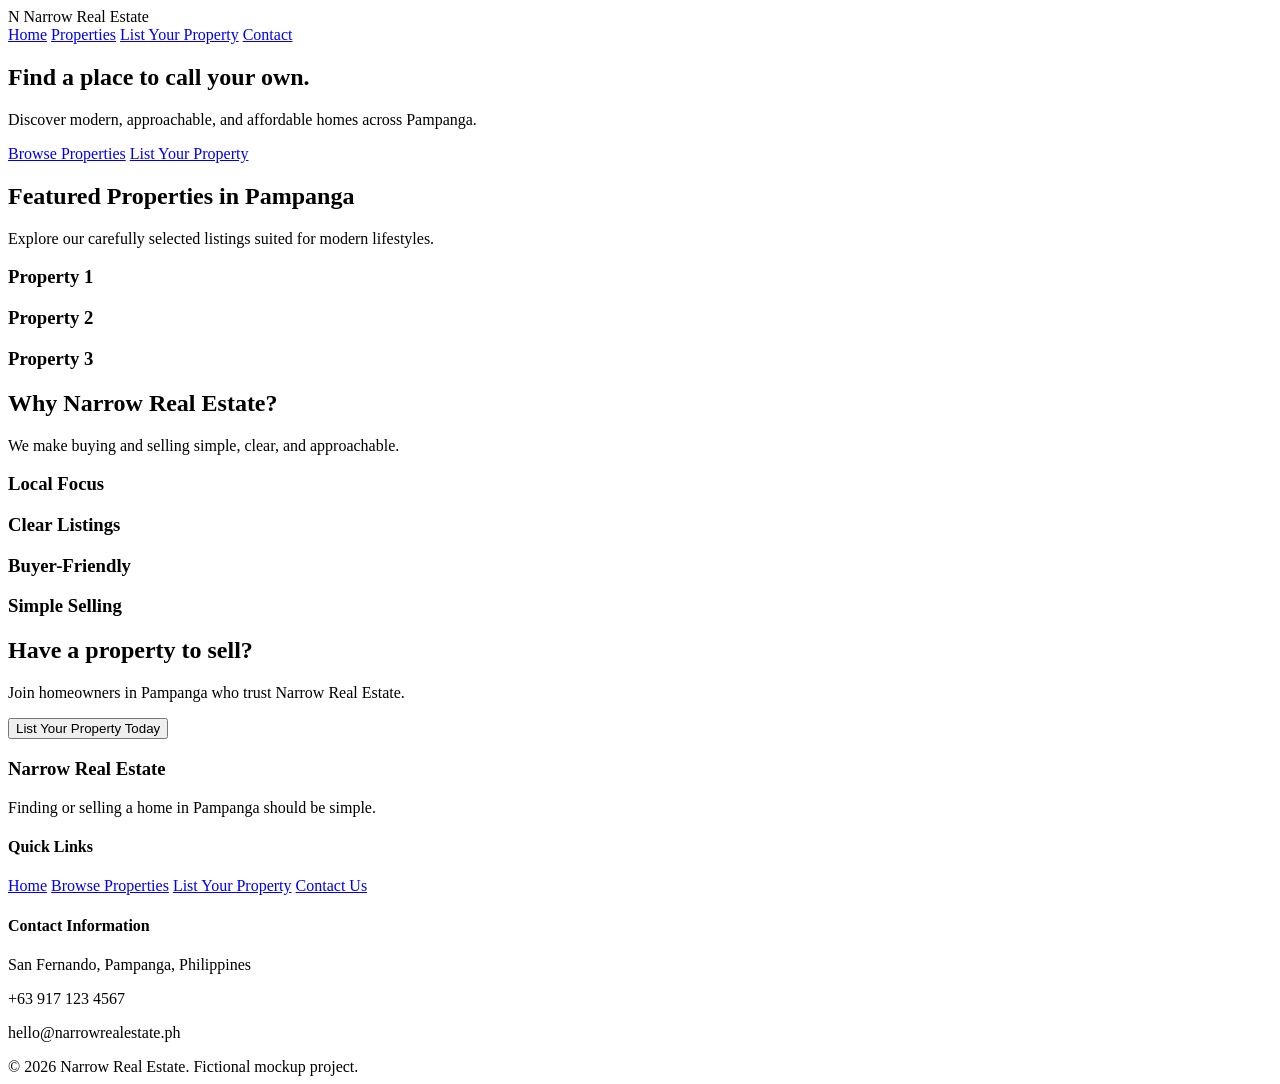
==== home.html @ 8a605ab5 "basic html skeleton of website" ====
<!doctype html>
<html lang="en">
  <head>
    <meta charset="UTF-8" />
    <meta name="viewport" content="width=device-width, initial-scale=1.0" />

    <title>Narrow Real Estate</title>
  </head>

  <body>
    <header>
      <div class="navbar">
        <div class="logo">
          <span>N</span>
          Narrow Real Estate
        </div>

        <nav>
          <a href="#">Home</a>
          <a href="#properties">Properties</a>
          <a href="#sell">List Your Property</a>
          <a href="#contact">Contact</a>
        </nav>
      </div>
    </header>

    <section class="hero">
      <div class="hero-content">
        <h1>Find a place to call your own.</h1>

        <p>
          Discover modern, approachable, and affordable homes across Pampanga.
        </p>

        <div class="hero-buttons">
          <a href="#properties">Browse Properties</a>
          <a href="#sell">List Your Property</a>
        </div>
      </div>
    </section>

    <section class="properties" id="properties">
      <div class="section-heading">
        <h2>Featured Properties in Pampanga</h2>

        <p>
          Explore our carefully selected listings suited for modern lifestyles.
        </p>
      </div>

      <div class="property-container">
        <div class="property-card">
          <h3>Property 1</h3>
        </div>

        <div class="property-card">
          <h3>Property 2</h3>
        </div>

        <div class="property-card">
          <h3>Property 3</h3>
        </div>
      </div>
    </section>

    <section class="why-section">
      <div class="section-heading">
        <h2>Why Narrow Real Estate?</h2>

        <p>We make buying and selling simple, clear, and approachable.</p>
      </div>

      <div class="why-container">
        <div class="why-card">
          <h3>Local Focus</h3>
        </div>

        <div class="why-card">
          <h3>Clear Listings</h3>
        </div>

        <div class="why-card">
          <h3>Buyer-Friendly</h3>
        </div>

        <div class="why-card">
          <h3>Simple Selling</h3>
        </div>
      </div>
    </section>

    <section class="sell-section" id="sell">
      <h2>Have a property to sell?</h2>

      <p>Join homeowners in Pampanga who trust Narrow Real Estate.</p>

      <button>List Your Property Today</button>
    </section>

    <footer id="contact">
      <div class="footer-container">
        <div class="footer-brand">
          <h3>Narrow Real Estate</h3>

          <p>Finding or selling a home in Pampanga should be simple.</p>
        </div>

        <div class="footer-column">
          <h4>Quick Links</h4>

          <a href="#">Home</a>
          <a href="#properties">Browse Properties</a>
          <a href="#sell">List Your Property</a>
          <a href="#contact">Contact Us</a>
        </div>

        <div class="footer-column">
          <h4>Contact Information</h4>

          <p>San Fernando, Pampanga, Philippines</p>
          <p>+63 917 123 4567</p>
          <p>hello@narrowrealestate.ph</p>
        </div>
      </div>

      <div class="copyright">
        © 2026 Narrow Real Estate. Fictional mockup project.
      </div>
    </footer>
  </body>
</html>
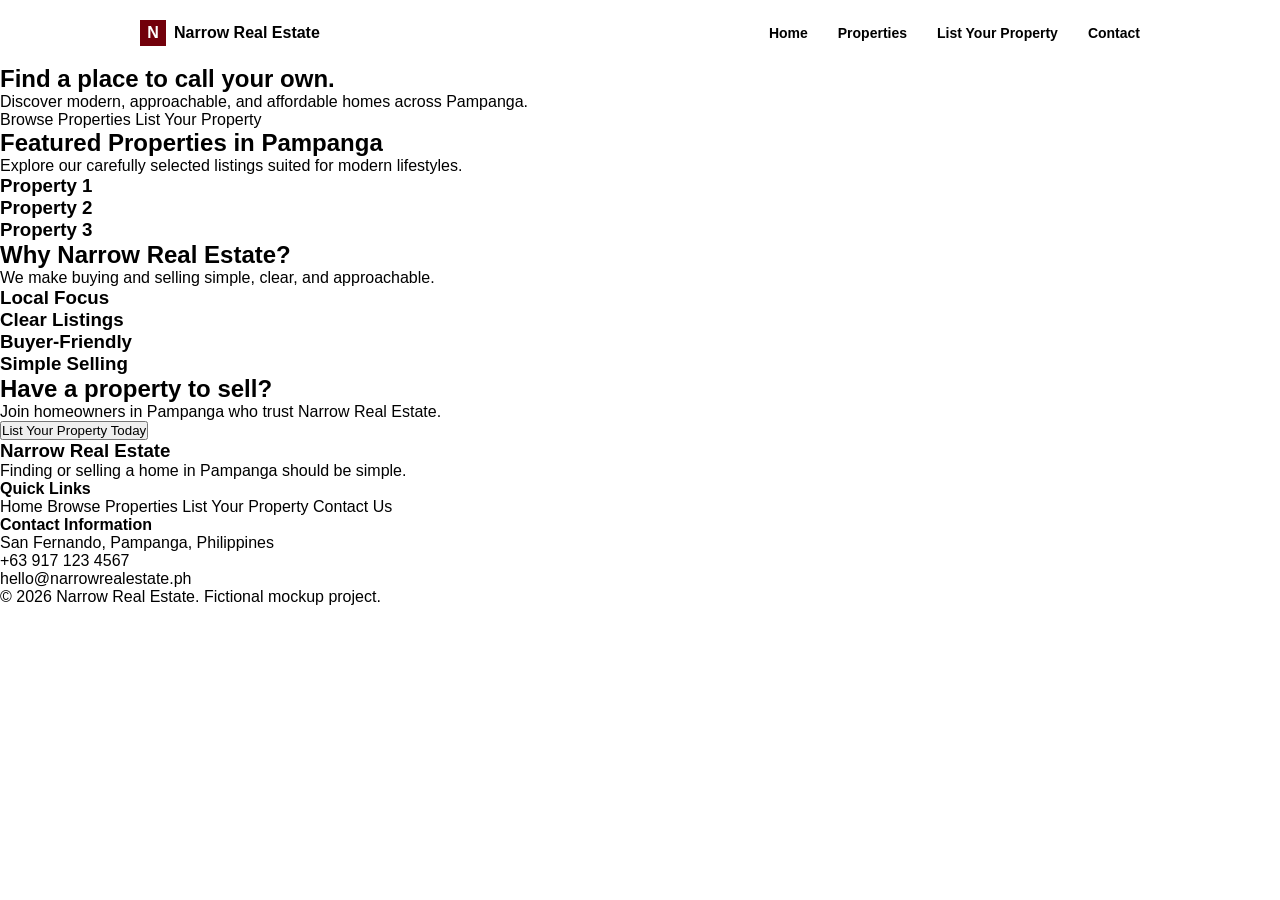
==== commit d5c5951a: "nav bar styling and header html links fixed" ====
--- a/home.html
+++ b/home.html
@@ -5,6 +5,8 @@
     <meta name="viewport" content="width=device-width, initial-scale=1.0" />
 
     <title>Narrow Real Estate</title>
+
+    <link rel="stylesheet" href="style.css" />
   </head>
 
   <body>
@@ -16,10 +18,10 @@
         </div>
 
         <nav>
-          <a href="#">Home</a>
-          <a href="#properties">Properties</a>
-          <a href="#sell">List Your Property</a>
-          <a href="#contact">Contact</a>
+          <a href="home.html">Home</a>
+          <a href="properties.html">Properties</a>
+          <a href="list-property.html">List Your Property</a>
+          <a href="contact.html">Contact</a>
         </nav>
       </div>
     </header>
--- a/style.css
+++ b/style.css
@@ -0,0 +1,61 @@
+* {
+    margin: 0;
+    padding: 0;
+    box-sizing: border-box;
+}
+
+body {
+    font-family: Arial, Helvetica, sans-serif;
+}
+
+a {
+    text-decoration: none;
+    color: inherit;
+}
+
+header {
+    background: white;
+}
+
+.navbar {
+    max-width: 1030px;
+    height: 65px;
+
+    margin: auto;
+
+    display: flex;
+    align-items: center;
+    justify-content: space-between;
+
+    padding: 0 15px;
+}
+
+.logo {
+    font-weight: bold;
+
+    display: flex;
+    align-items: center;
+    gap: 8px;
+}
+
+.logo span {
+    background: #72000b;
+    color: white;
+
+    width: 26px;
+    height: 26px;
+
+    display: flex;
+    justify-content: center;
+    align-items: center;
+}
+
+nav {
+    display: flex;
+    gap: 30px;
+}
+
+nav a {
+    font-size: 14px;
+    font-weight: 600;
+}
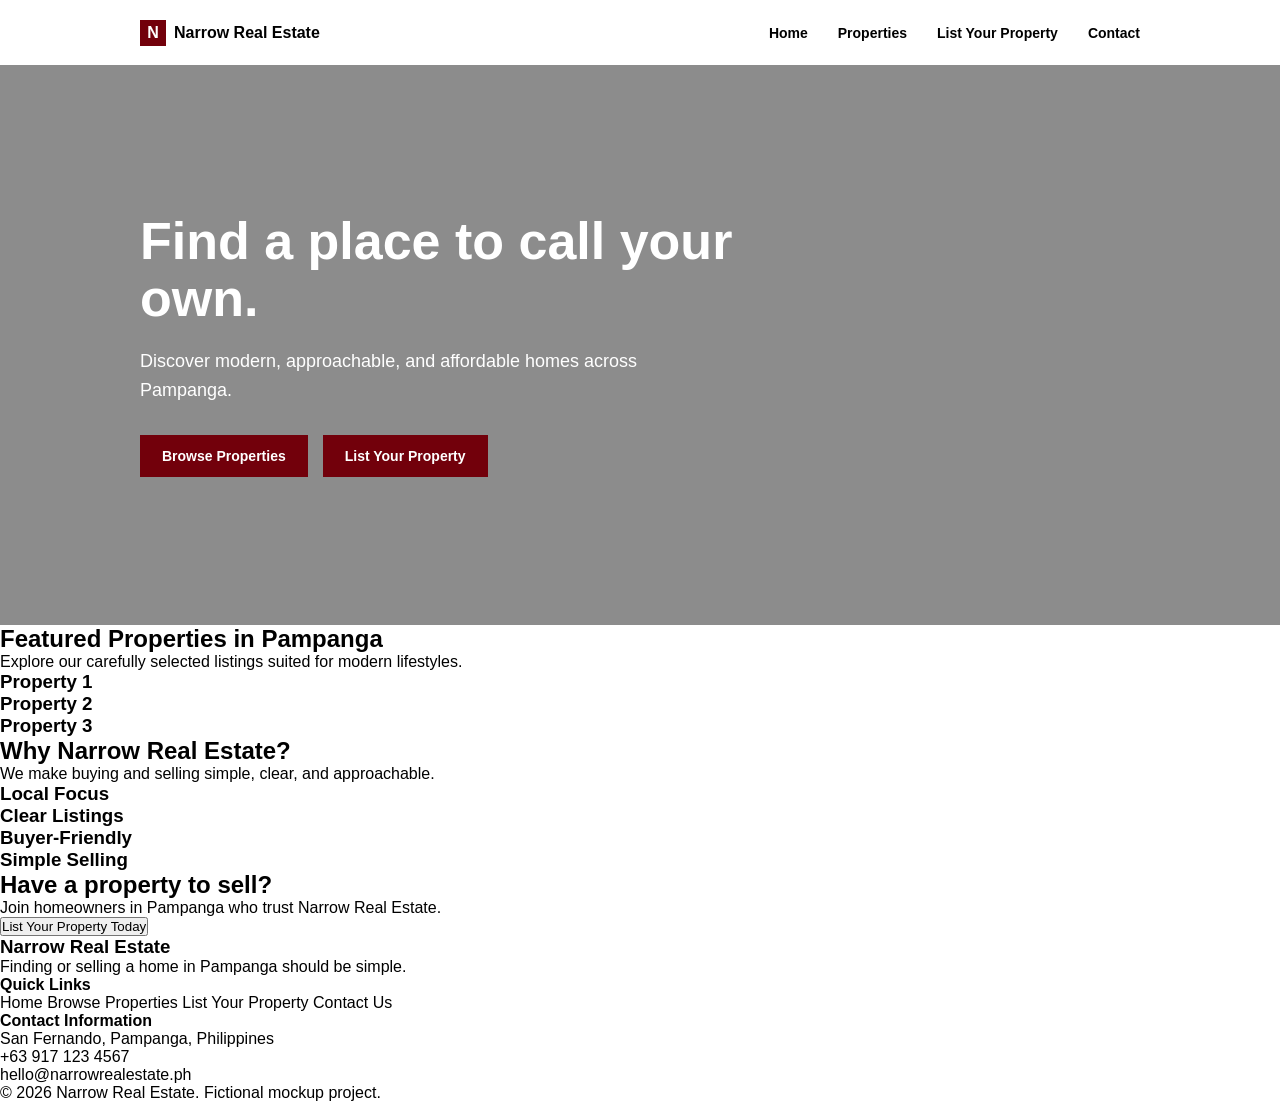
==== commit c6ce01be: "hero section" ====
--- a/home.html
+++ b/home.html
@@ -35,8 +35,8 @@
         </p>
 
         <div class="hero-buttons">
-          <a href="#properties">Browse Properties</a>
-          <a href="#sell">List Your Property</a>
+          <a href="properties.html">Browse Properties</a>
+          <a href="list-property.html">List Your Property</a>
         </div>
       </div>
     </section>
--- a/style.css
+++ b/style.css
@@ -58,4 +58,64 @@
 nav a {
     font-size: 14px;
     font-weight: 600;
+}
+
+.hero {
+    height: 560px;
+
+    background:
+        linear-gradient(
+            rgba(0, 0, 0, 0.45),
+            rgba(0, 0, 0, 0.45)
+        ),
+        url("images/hero.jpg");
+
+    background-size: cover;
+    background-position: center;
+
+    display: flex;
+    align-items: center;
+}
+
+.hero-content {
+    max-width: 1030px;
+    width: 100%;
+
+    margin: auto;
+    padding: 0 15px;
+
+    color: white;
+}
+
+.hero-content h1 {
+    max-width: 650px;
+
+    font-size: 52px;
+    line-height: 1.1;
+
+    margin-bottom: 20px;
+}
+
+.hero-content p {
+    max-width: 550px;
+
+    font-size: 18px;
+    line-height: 1.6;
+
+    margin-bottom: 30px;
+}
+
+.hero-buttons {
+    display: flex;
+    gap: 15px;
+}
+
+.hero-buttons a {
+    padding: 13px 22px;
+
+    background: #72000b;
+    color: white;
+
+    font-size: 14px;
+    font-weight: 600;
 }
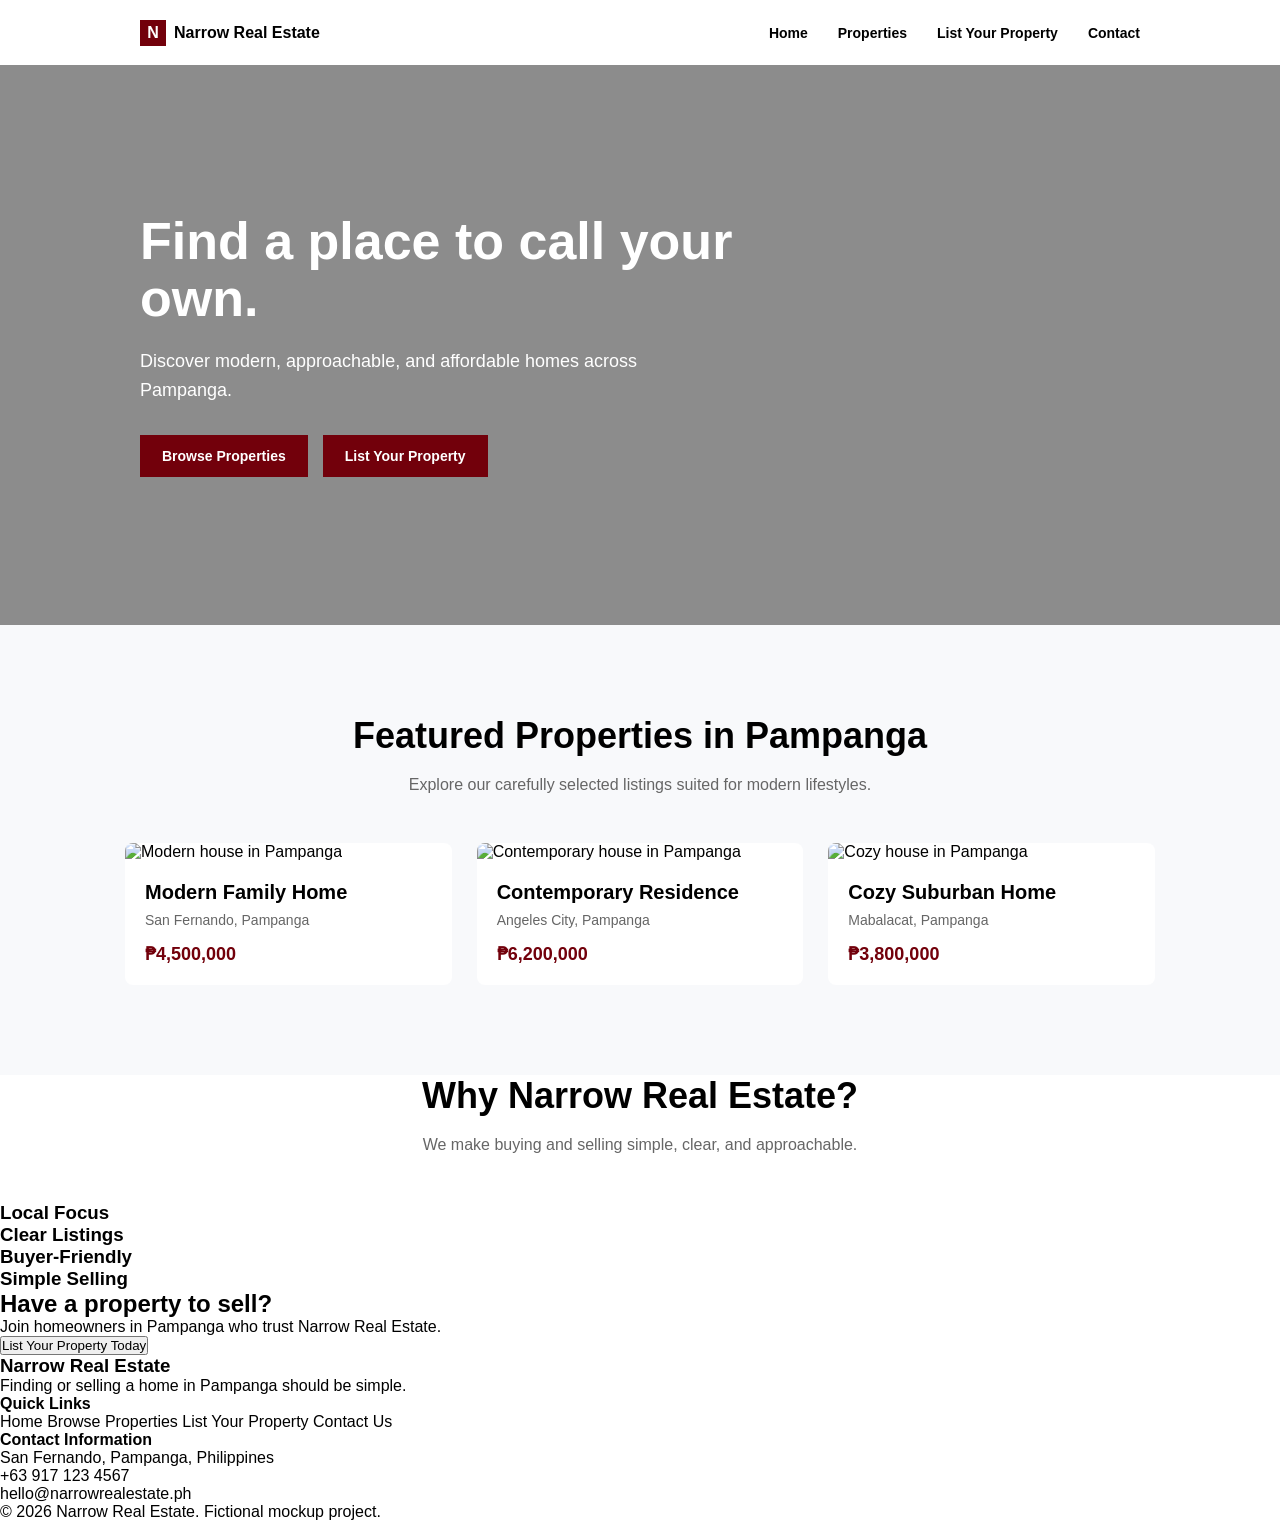
==== commit fc3137ee: "property section styling" ====
--- a/home.html
+++ b/home.html
@@ -52,15 +52,36 @@
 
       <div class="property-container">
         <div class="property-card">
-          <h3>Property 1</h3>
+          <img src="images/property1.jpg" alt="Modern house in Pampanga" />
+
+          <div class="property-info">
+            <h3>Modern Family Home</h3>
+            <p>San Fernando, Pampanga</p>
+            <strong>₱4,500,000</strong>
+          </div>
         </div>
 
         <div class="property-card">
-          <h3>Property 2</h3>
+          <img
+            src="images/property2.jpg"
+            alt="Contemporary house in Pampanga"
+          />
+
+          <div class="property-info">
+            <h3>Contemporary Residence</h3>
+            <p>Angeles City, Pampanga</p>
+            <strong>₱6,200,000</strong>
+          </div>
         </div>
 
         <div class="property-card">
-          <h3>Property 3</h3>
+          <img src="images/property3.jpg" alt="Cozy house in Pampanga" />
+
+          <div class="property-info">
+            <h3>Cozy Suburban Home</h3>
+            <p>Mabalacat, Pampanga</p>
+            <strong>₱3,800,000</strong>
+          </div>
         </div>
       </div>
     </section>
--- a/style.css
+++ b/style.css
@@ -118,4 +118,67 @@
 
     font-size: 14px;
     font-weight: 600;
+}
+
+.properties {
+    padding: 90px 15px;
+    background: #f8f9fb;
+}
+
+.section-heading {
+    max-width: 700px;
+    margin: 0 auto 45px;
+    text-align: center;
+}
+
+.section-heading h2 {
+    font-size: 36px;
+    margin-bottom: 15px;
+}
+
+.section-heading p {
+    color: #666;
+    line-height: 1.6;
+}
+
+.property-container {
+    max-width: 1030px;
+    margin: auto;
+
+    display: grid;
+    grid-template-columns: repeat(3, 1fr);
+    gap: 25px;
+}
+
+.property-card {
+    background: white;
+    border-radius: 8px;
+    overflow: hidden;
+}
+
+.property-card img {
+    width: 100%;
+    height: 220px;
+
+    object-fit: cover;
+}
+
+.property-info {
+    padding: 20px;
+}
+
+.property-info h3 {
+    margin-bottom: 8px;
+    font-size: 20px;
+}
+
+.property-info p {
+    color: #666;
+    font-size: 14px;
+    margin-bottom: 15px;
+}
+
+.property-info strong {
+    color: #72000b;
+    font-size: 18px;
 }
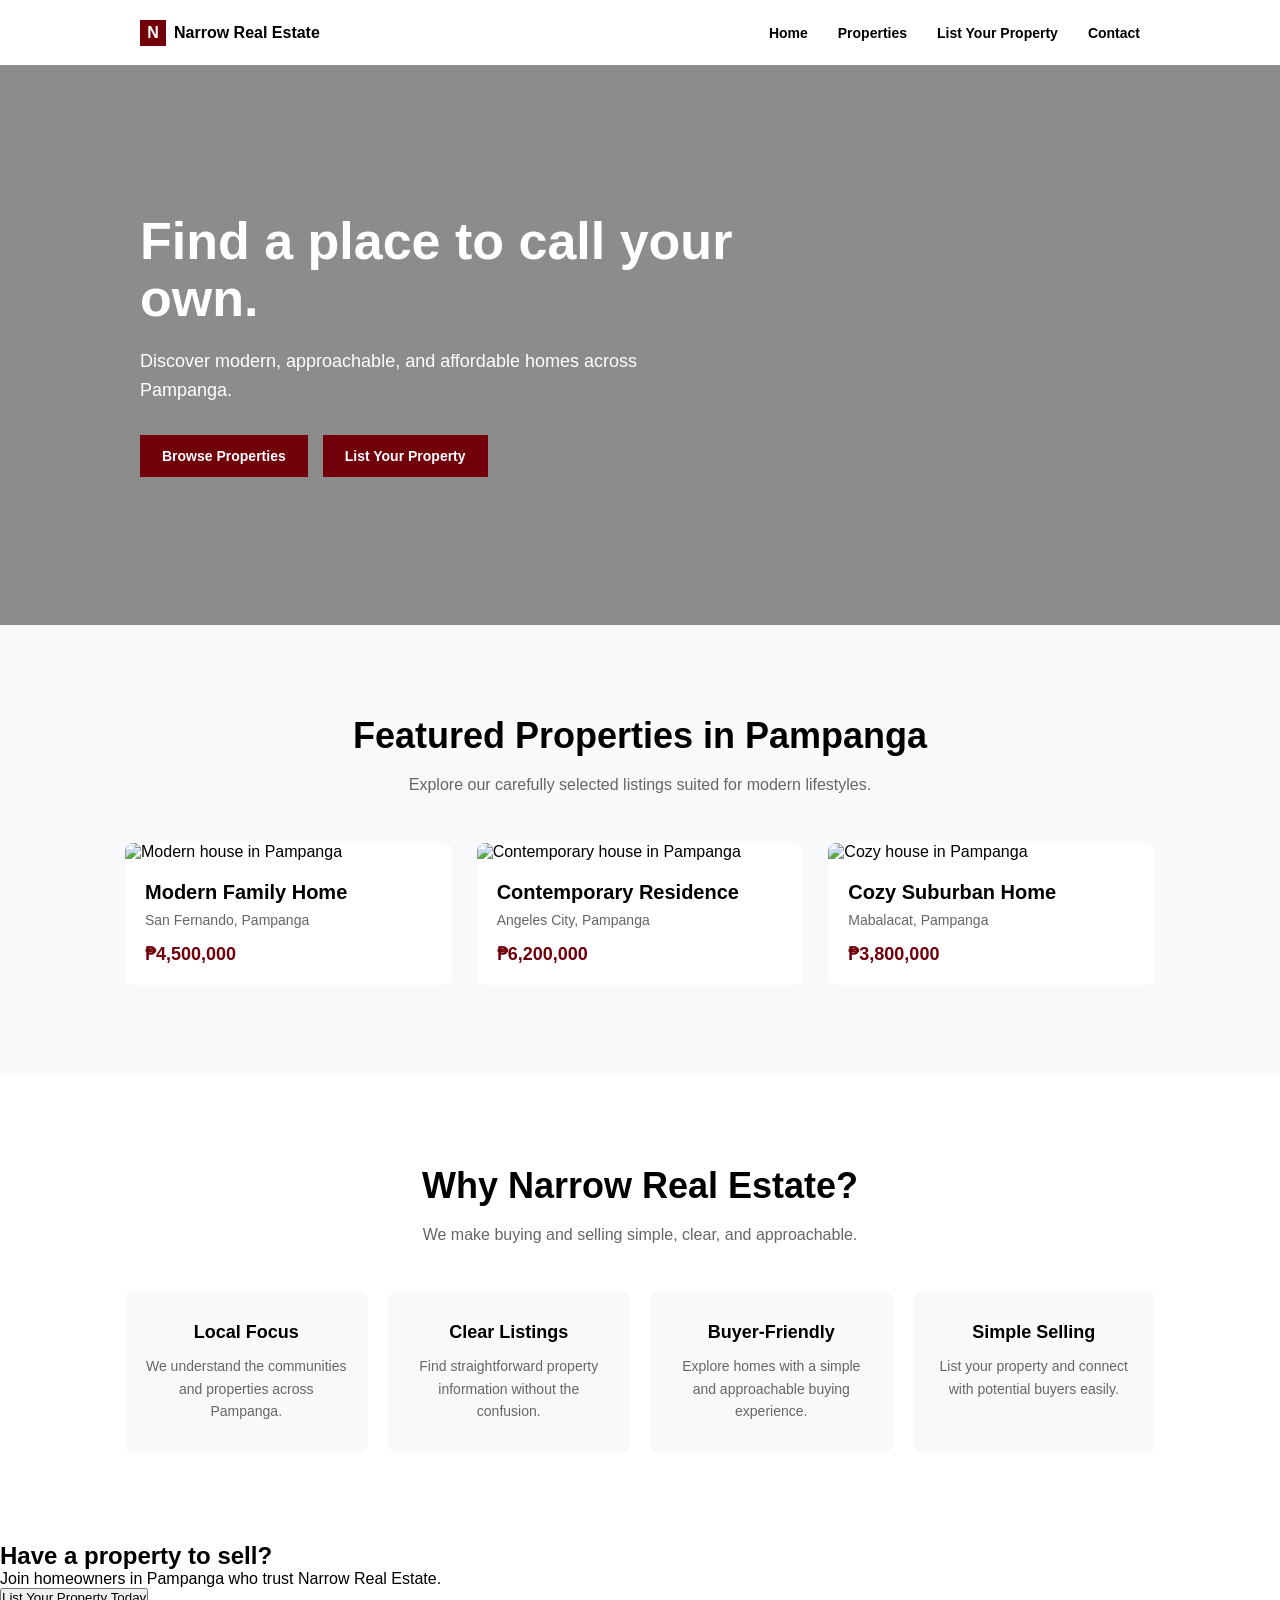
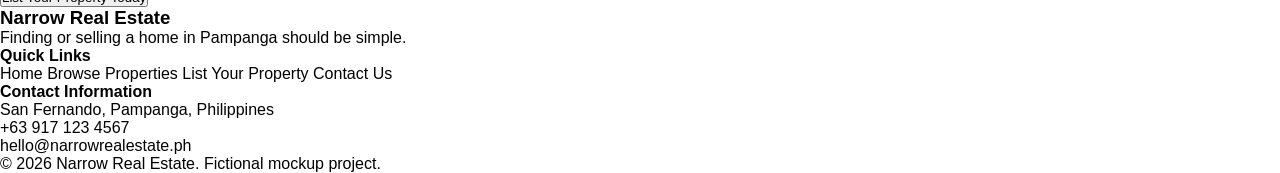
==== commit 33f137ff: "why section styling and html" ====
--- a/home.html
+++ b/home.html
@@ -96,18 +96,24 @@
       <div class="why-container">
         <div class="why-card">
           <h3>Local Focus</h3>
+          <p>We understand the communities and properties across Pampanga.</p>
         </div>
 
         <div class="why-card">
           <h3>Clear Listings</h3>
+          <p>
+            Find straightforward property information without the confusion.
+          </p>
         </div>
 
         <div class="why-card">
           <h3>Buyer-Friendly</h3>
+          <p>Explore homes with a simple and approachable buying experience.</p>
         </div>
 
         <div class="why-card">
           <h3>Simple Selling</h3>
+          <p>List your property and connect with potential buyers easily.</p>
         </div>
       </div>
     </section>
--- a/style.css
+++ b/style.css
@@ -181,4 +181,38 @@
 .property-info strong {
     color: #72000b;
     font-size: 18px;
+}
+
+.why-section {
+    padding: 90px 15px;
+    background: white;
+}
+
+.why-container {
+    max-width: 1030px;
+    margin: auto;
+
+    display: grid;
+    grid-template-columns: repeat(4, 1fr);
+    gap: 20px;
+}
+
+.why-card {
+    padding: 30px 20px;
+
+    background: #f8f9fb;
+    border-radius: 8px;
+
+    text-align: center;
+}
+
+.why-card h3 {
+    margin-bottom: 12px;
+    font-size: 18px;
+}
+
+.why-card p {
+    color: #666;
+    font-size: 14px;
+    line-height: 1.6;
 }
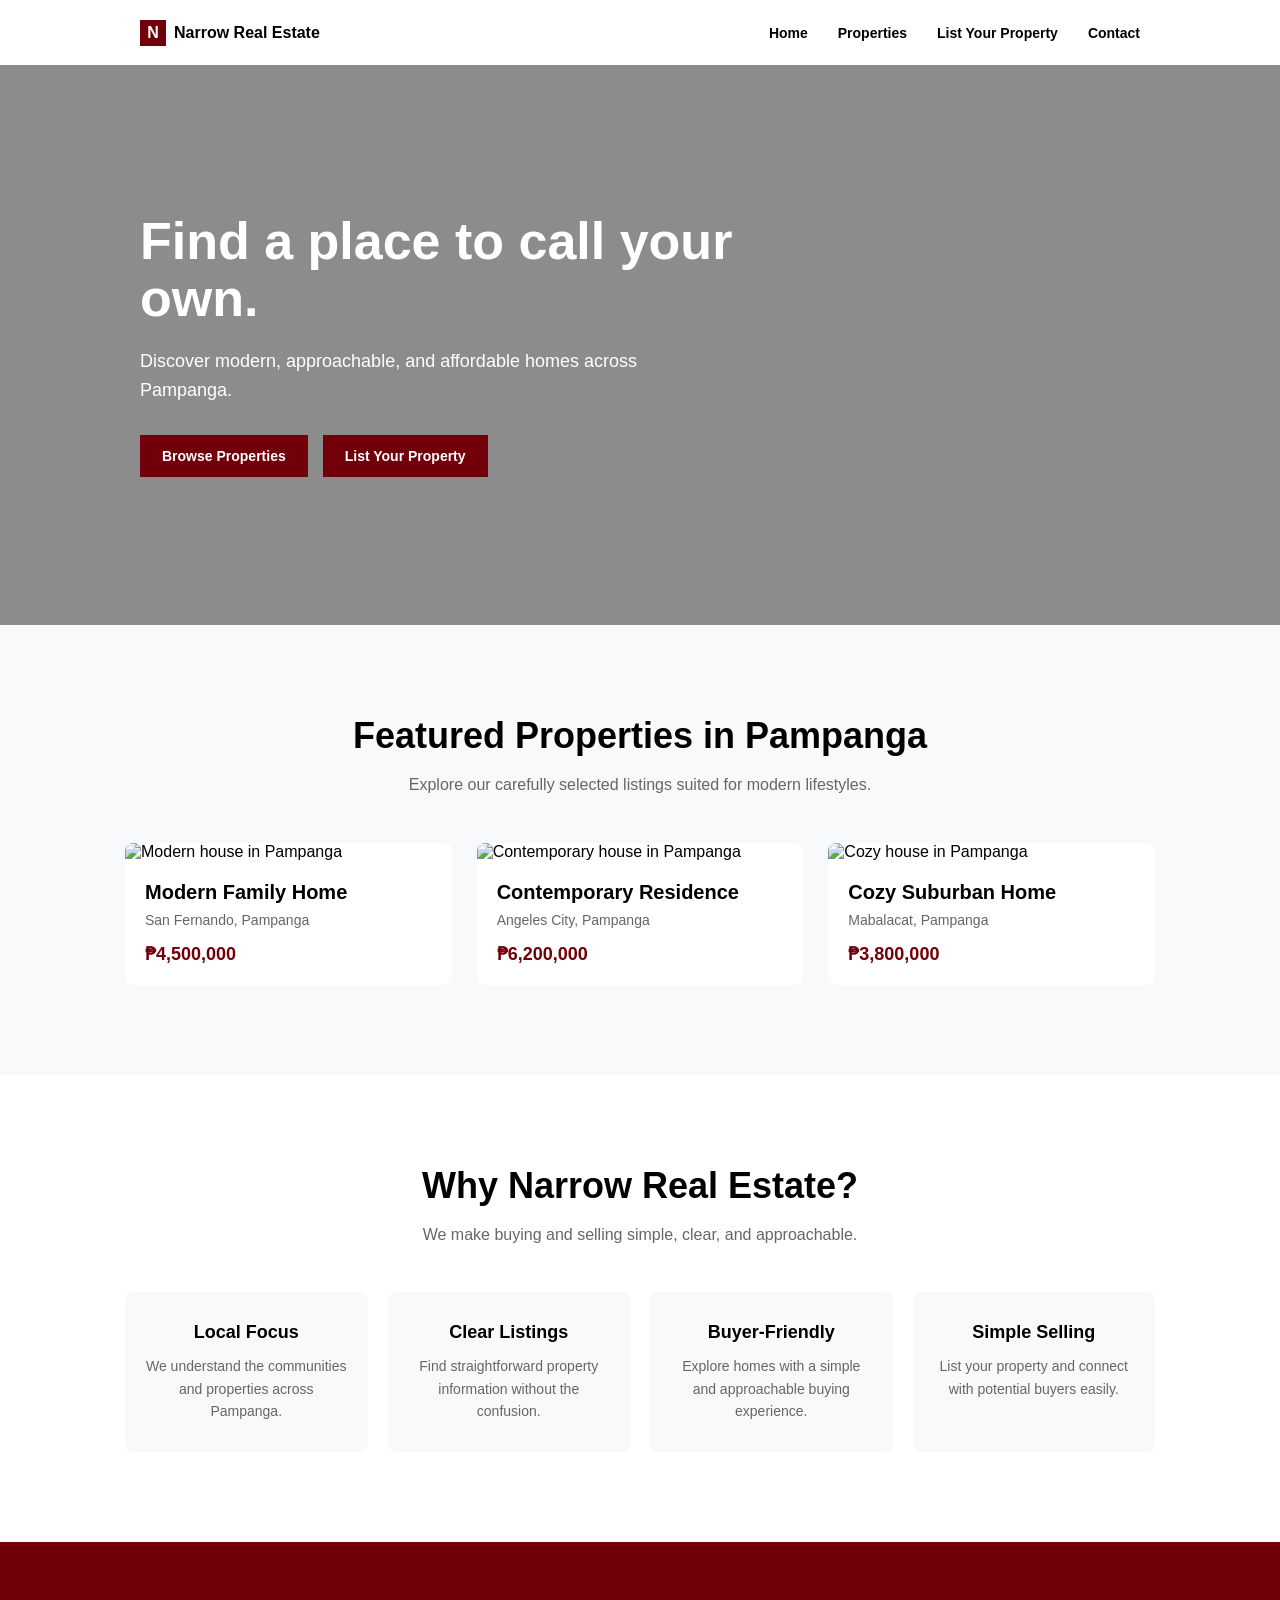
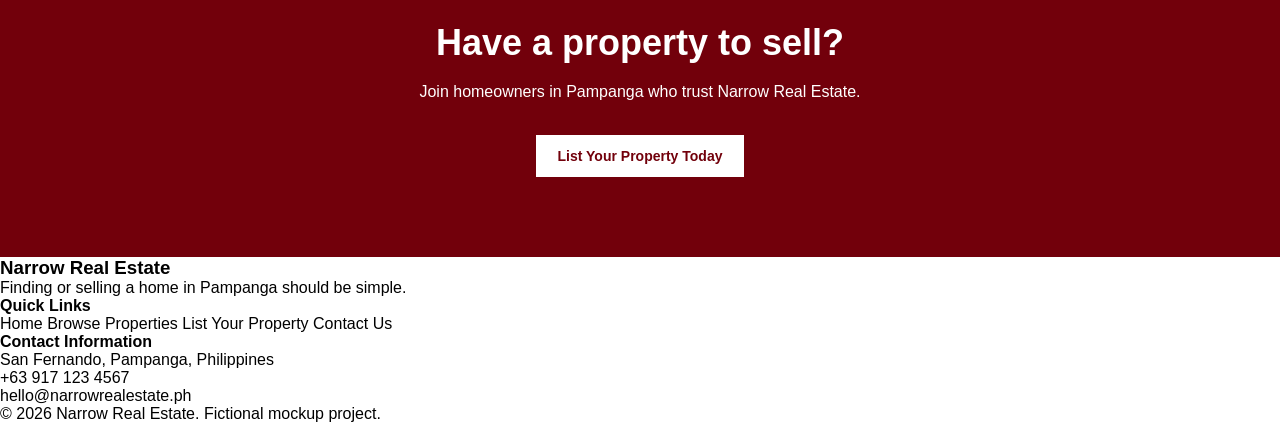
==== commit cd181f94: "property selling section styling" ====
--- a/home.html
+++ b/home.html
@@ -118,12 +118,14 @@
       </div>
     </section>
 
-    <section class="sell-section" id="sell">
-      <h2>Have a property to sell?</h2>
+    <section class="sell-section">
+      <div class="sell-content">
+        <h2>Have a property to sell?</h2>
 
-      <p>Join homeowners in Pampanga who trust Narrow Real Estate.</p>
+        <p>Join homeowners in Pampanga who trust Narrow Real Estate.</p>
 
-      <button>List Your Property Today</button>
+        <a href="list-property.html">List Your Property Today</a>
+      </div>
     </section>
 
     <footer id="contact">
--- a/style.css
+++ b/style.css
@@ -215,4 +215,40 @@
     color: #666;
     font-size: 14px;
     line-height: 1.6;
+}
+
+.sell-section {
+    padding: 80px 15px;
+
+    background: #72000b;
+    color: white;
+
+    text-align: center;
+}
+
+.sell-content {
+    max-width: 700px;
+    margin: auto;
+}
+
+.sell-content h2 {
+    font-size: 36px;
+    margin-bottom: 15px;
+}
+
+.sell-content p {
+    margin-bottom: 30px;
+    line-height: 1.6;
+}
+
+.sell-content a {
+    display: inline-block;
+
+    padding: 13px 22px;
+
+    background: white;
+    color: #72000b;
+
+    font-size: 14px;
+    font-weight: 600;
 }
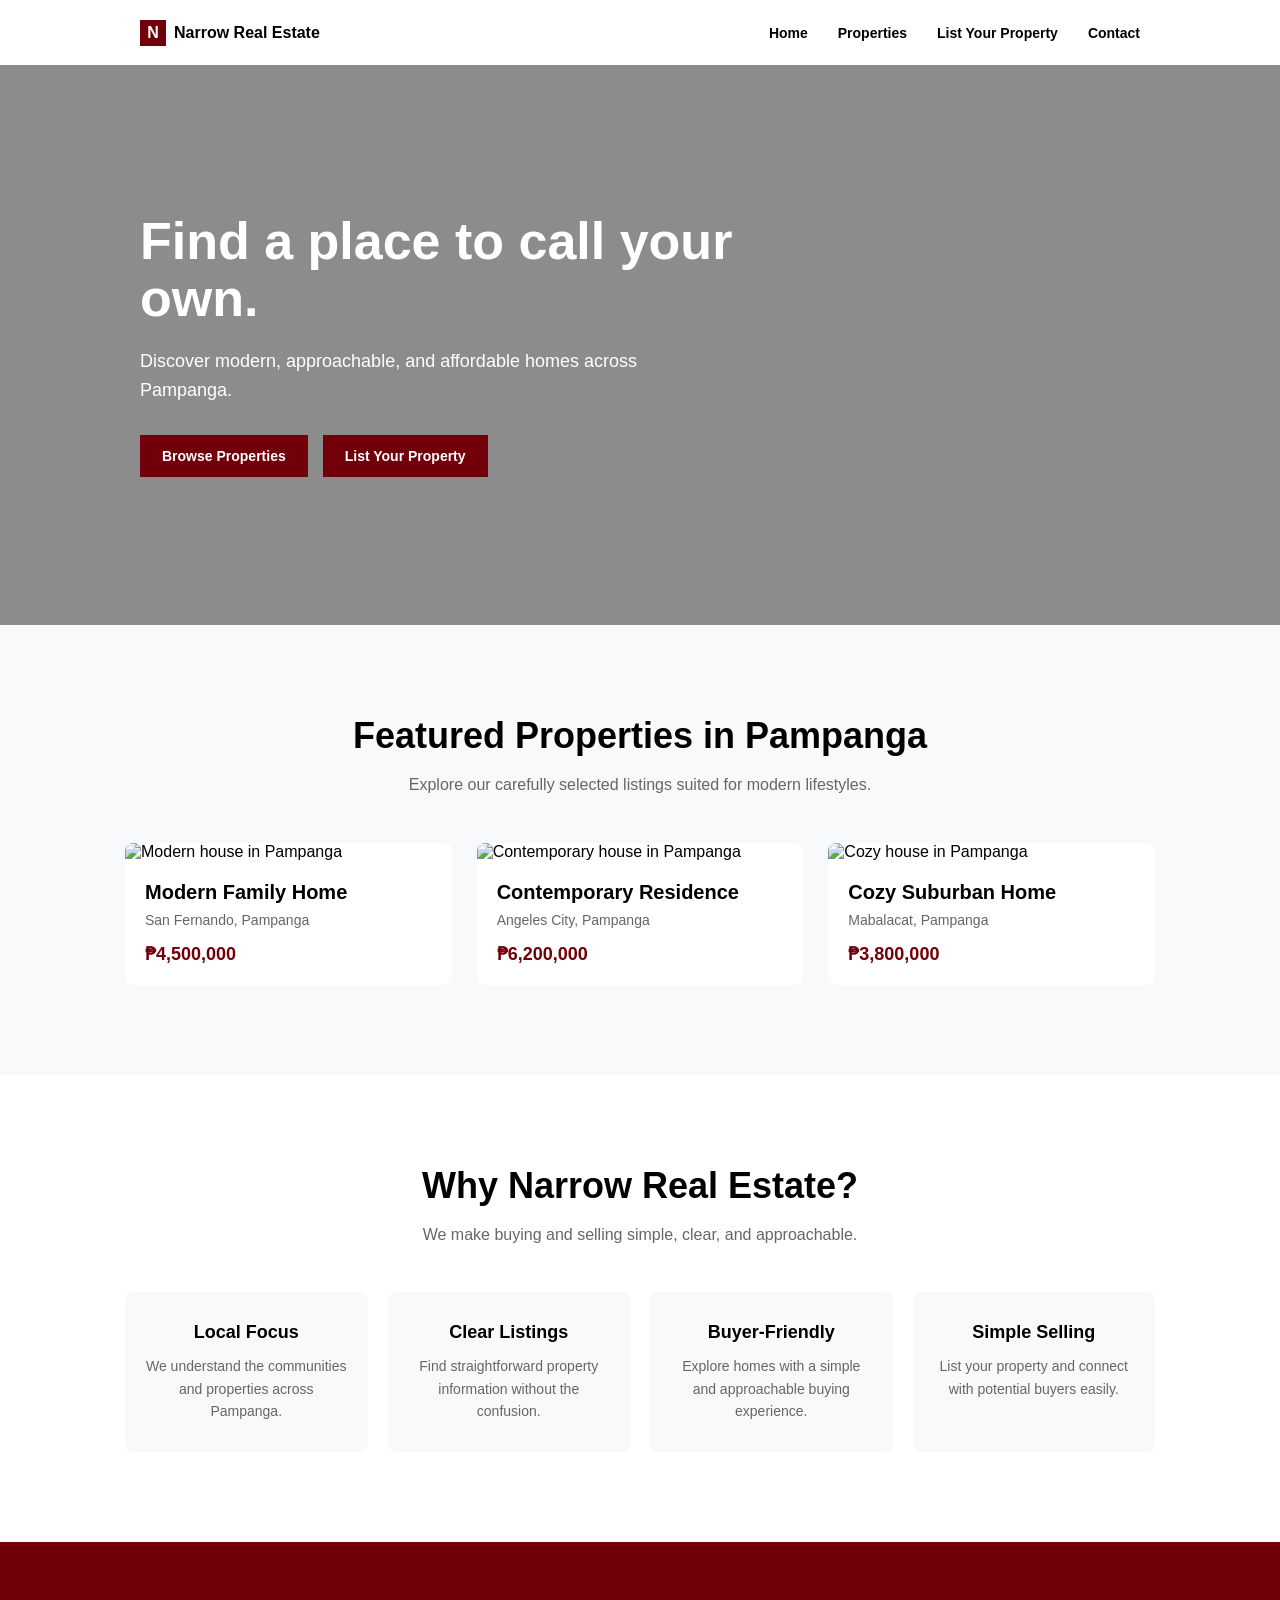
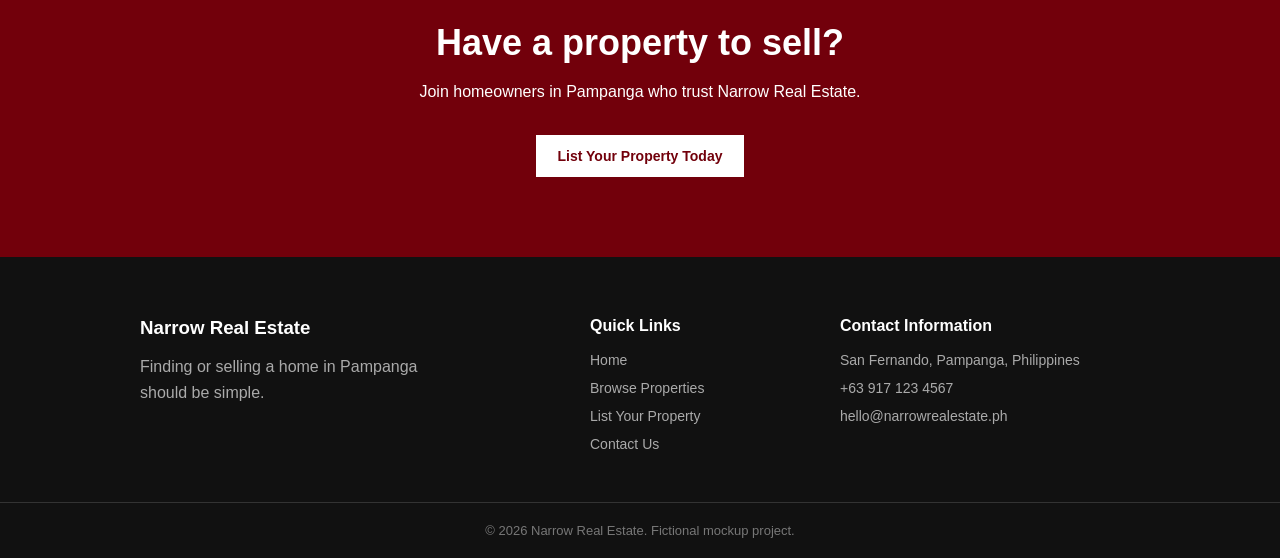
==== commit d9981963: "footer styling" ====
--- a/home.html
+++ b/home.html
@@ -128,7 +128,7 @@
       </div>
     </section>
 
-    <footer id="contact">
+    <footer>
       <div class="footer-container">
         <div class="footer-brand">
           <h3>Narrow Real Estate</h3>
@@ -139,10 +139,10 @@
         <div class="footer-column">
           <h4>Quick Links</h4>
 
-          <a href="#">Home</a>
-          <a href="#properties">Browse Properties</a>
-          <a href="#sell">List Your Property</a>
-          <a href="#contact">Contact Us</a>
+          <a href="home.html">Home</a>
+          <a href="properties.html">Browse Properties</a>
+          <a href="list-property.html">List Your Property</a>
+          <a href="contact.html">Contact Us</a>
         </div>
 
         <div class="footer-column">
--- a/style.css
+++ b/style.css
@@ -251,4 +251,63 @@
 
     font-size: 14px;
     font-weight: 600;
+}
+
+footer {
+    padding-top: 60px;
+
+    background: #111;
+    color: white;
+}
+
+.footer-container {
+    max-width: 1030px;
+    margin: auto;
+    padding: 0 15px 50px;
+
+    display: grid;
+    grid-template-columns: 2fr 1fr 1.5fr;
+    gap: 50px;
+}
+
+.footer-brand h3 {
+    margin-bottom: 15px;
+}
+
+.footer-brand p {
+    max-width: 300px;
+
+    color: #aaa;
+    line-height: 1.6;
+}
+
+.footer-column {
+    display: flex;
+    flex-direction: column;
+    gap: 12px;
+}
+
+.footer-column h4 {
+    margin-bottom: 5px;
+}
+
+.footer-column a,
+.footer-column p {
+    color: #aaa;
+    font-size: 14px;
+}
+
+.footer-column a:hover {
+    color: white;
+}
+
+.copyright {
+    padding: 20px 15px;
+
+    border-top: 1px solid #333;
+
+    text-align: center;
+
+    color: #777;
+    font-size: 13px;
 }
